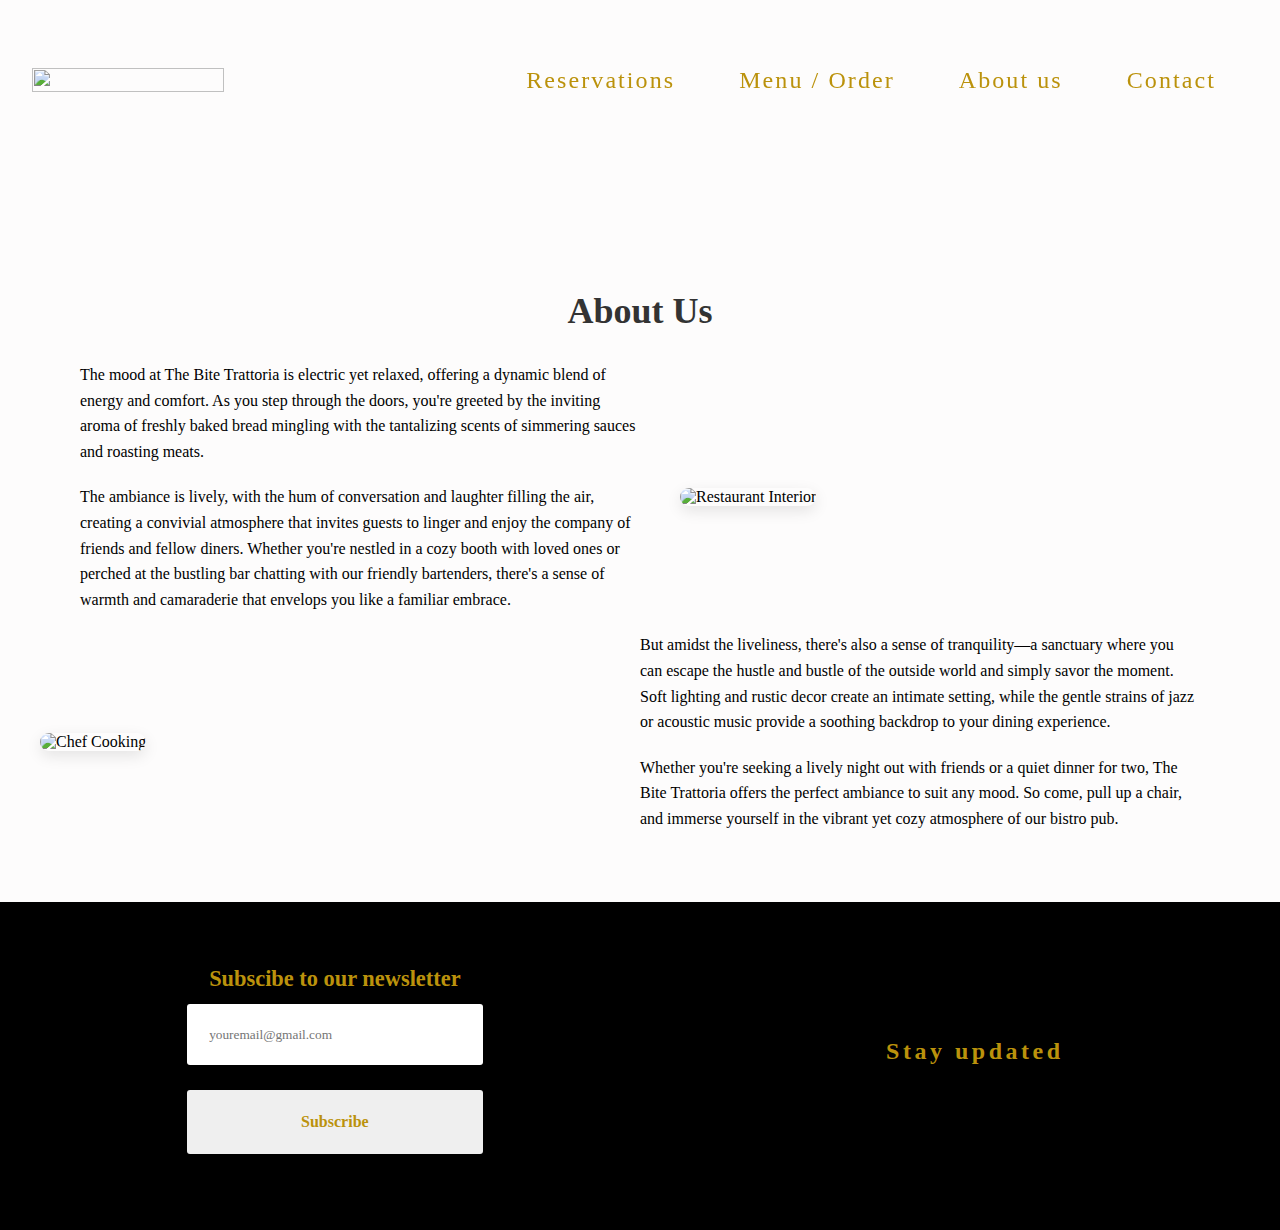
==== aboutus.html @ 4df4683d "Add files via upload" ====
<!DOCTYPE html>
<html lang="en">
<head>
    <meta charset="UTF-8">
    <meta name="viewport" content="width=device-width, initial-scale=1.0">
    <title>Bistro</title>
    <link rel="stylesheet" href="styles-about.css">
    <script src="script.js" defer></script>
    <script src="https://kit.fontawesome.com/8d4c47a3aa.js" crossorigin="anonymous"></script>


    <style>
        @import url('https://fonts.googleapis.com/css2?family=Italiana&display=swap');
        </style>

</head>
<body>
    <section class="fent" id="test">
        <header class="header" id="header">
            <figure>
                <a href="index.html"><img src="imgs/logo3.png" alt=""></a>
            </figure>
    
            <nav>
                <ul class="menu">
                    <li><a href="reserv.html">Reservations</a></li>
                    <li id="myDIV"><a href="contact.html" class="aaaa">Menu / Order</a></li>
                    <li><a href="aboutus.html">About us</a></li>
                    <li><a href="contact.html">Contact</a></li>
                </ul>
                <div id="aboutMenu" class="hidden">
                    <ul class="about-menu">
                        <!-- <li><a href="#">All Menu</a></li> -->
                        <li><a href="menu.html#MainD">Dishes</a></li>
                        <li><a href="menu.html#desert">Desserts</a></li>
                        <li><a href="menu.html#drinks">Drinks</a></li>
                    </ul>
            </nav>
        </header>
    </section>
    

     <div class="ek"></div>

     <div class="about-section">
        <div class="container">
            <h2 class="section-title">About Us</h2>
            <div class="about-content">
                <div class="about-text">
                    <p>The mood at The Bite Trattoria is electric yet relaxed, offering a dynamic blend of energy and comfort. As you step through the doors, you're greeted by the inviting aroma of freshly baked bread mingling with the tantalizing scents of simmering sauces and roasting meats.</p>
                    <p>The ambiance is lively, with the hum of conversation and laughter filling the air, creating a convivial atmosphere that invites guests to linger and enjoy the company of friends and fellow diners. Whether you're nestled in a cozy booth with loved ones or perched at the bustling bar chatting with our friendly bartenders, there's a sense of warmth and camaraderie that envelops you like a familiar embrace.</p>
                </div>
                <div class="about-image">
                    <img src="imgs/about.jpg" alt="Restaurant Interior">
                </div>
            </div>
            <div class="about-content about-content-reverse">
                <div class="about-image">
                    <img src="imgs/about2.jpg" alt="Chef Cooking">
                </div>
                <div class="about-text">
                    <p>But amidst the liveliness, there's also a sense of tranquility—a sanctuary where you can escape the hustle and bustle of the outside world and simply savor the moment. Soft lighting and rustic decor create an intimate setting, while the gentle strains of jazz or acoustic music provide a soothing backdrop to your dining experience.</p>
                    <p>Whether you're seeking a lively night out with friends or a quiet dinner for two, The Bite Trattoria offers the perfect ambiance to suit any mood. So come, pull up a chair, and immerse yourself in the vibrant yet cozy atmosphere of our bistro pub.</p>
                </div>
            </div>
        </div>
    </div>

    <footer>
        <div class="news">
            <h4>Subscibe to our newsletter</h4>
            <form action="">
                <input type="text" placeholder="youremail@gmail.com" name="email">
                <button class="gombi"><h1>Subscribe</h1></button>
            </form>
            
        </div>

        <div class="social">
            <h5>Stay updated</h5>
            <ul>
                <li>
                    <a href="https://www.instagram.com/thebitetrattoria/?fbclid=IwZXh0bgNhZW0CMTAAAR0_sENO3B_04Uhyx_2fyP2yLY4Tr2kUS--3loR49dkC-gNovSqsJOcXa00_aem_ATZwnrabYRyNY04PO0myIThr9ZL8UdQF2aLkdZIVWBOfkhS1e7iXB1hOD7YDaPmlf9K6dFMY2WUqua2AEeSak1Fb" target="_blank"><i class="fa-brands fa-instagram"></i></a>
                </li>
                <li>
                    <a href="https://www.facebook.com/porsche/" target="_blank"><i class="fa-brands fa-facebook-f"></i></a>
                </li>
                <li>
                    <a href="https://twitter.com/TrattoriaBite" target="_blank"><i class="fa-brands fa-x-twitter"></i></a>
                </li>
            </ul>
        </div>
    </footer>
 
</body>
</html>
---- styles-about.css ----
* {
    margin: 0;
    padding: 0;
    font-family: "Lora", serif;
    font-optical-sizing: auto;
    font-style: normal;
}

body{
    background-color: #fdfcfc;
}


section .fent {
    width: 100%;
}
.fent{
    position: fixed;
    width: 100%;
    z-index: 1;
}

header {
    display: flex;
    flex-direction: row;
    justify-content: space-between;
    align-items: center;
    background: transparent;
    height: 10rem;
    width: 100%;
    transition: all 0.8s;
}

.gheader-scrolled{
    background: rgba(0,0,0, 70%) 
    
}

/* .header-scrolled-back{
    animation: fadeOut 1s;
    
} */

@keyframes fadeIn {
  0% { opacity: 0; }
  100% { opacity: 0; }
}
@keyframes fadeOut {
  0% { background: rgba(0,0,0, 70%) }
  100% { background: rgba(0,0,0, 0%) }
}
header nav{
    display: flex;
    justify-content: space-between;
    margin-right: 2rem;
    font-size: 150%;
    letter-spacing: 0.13rem;
  
}
header nav ul{
    list-style-type: none;
    display: flex;
    flex-direction: row;
}
header nav ul li{
    padding: 2rem;
}

header nav ul li a{
    text-decoration: none;
    color: rgb(187, 146, 12);
}
header nav ul li a:hover{
    text-decoration: none;
    color: rgb(129, 102, 11);
}
header figure img {
    height: 100%;
    width: 12rem;
    display: flex;
    justify-content: space-around;

    
}

header figure{
    display: flex;
    flex-direction: row;
    padding-left: 2rem;
}

header figure h1{
    color: rgb(187, 146, 12);
    font-size: 3rem;
    font-family: "Italiana", sans-serif;
    margin: auto;
}

footer{
    display: flex;
    flex-direction: row;
    justify-content: space-around;
    align-items: center;
    background: black;
    padding-top: 5%;
    padding-bottom: 5%;
}

.social h5{
    color: rgb(187, 146, 12);
    font-size: 150%;
    letter-spacing: 0.22rem;
    padding-bottom: 15%;
    width: 100%;
    text-align: center;
    justify-content: space-around;
}


footer .news form{
    position: relative;
    display: flex;
    flex-direction: column;
    align-items: center;
    
}

footer .news input{
    width: 100%;
    border: none;
    padding: 9%;
    margin: 5%;
    color:rgb(187, 146, 12);
}

footer .news button{
    width: 118%;
    border: none;
    color:rgb(187, 146, 12);
    color: white;
    padding: 9%;
    margin: 5%;
}

footer .news button:hover{
    width: 120%;
    border: none;
    background-color: rgb(187, 146, 12);
    color: white;
    padding: 9%;
    margin: 5%;
}

footer .news .gombi h1{
    color: rgb(187, 146, 12);
    font-size: 1rem;
}

footer .news .gombi:hover h1{
    color: white;
}

footer .social{
    text-align: center;

}
footer .social ul{
    list-style-type: none;
    display: flex;
    justify-content: space-between;

    
}
footer .social ul li{
    text-align: center;
    padding: 0rem 2rem;
}

i{
    font-size: 250%;
    text-align: center;
}
footer .social ul li a{
    color: rgb(255, 255, 255);
}

footer .social ul li a:hover{
    color: rgb(187, 146, 12);
}
footer .news h4{
    color: rgb(187, 146, 12);
    font-size: 1.4rem;
}

footer .news input, footer .news button{
    border-radius: 3px;
}
/* body */

.sec{
    position: relative;
    justify-content: center;
    display: flex;
    padding: 0;
    margin: 0;
    width: 100%;
}

section .background-img {
    width: 100%;
    overflow: hidden;
    
}
section .background-img .img{
    width: 100%;
    filter: brightness(0.4);
    animation: fadeIn 0s;

}

.ek{
    height: 15rem;
}


/*gp-abt*/

.container {
    max-width: 1200px;
    margin: 0 auto;
    padding: 0 20px;
}

/* About Section */

.container {
    max-width: 1200px;
    margin: 0 auto;
    padding: 0 20px;
}

/* About Section */
.container {
    max-width: 1200px;
    margin: 0 auto;
    padding: 0 20px;
}

/* About Section */
.about-section {
    padding: 50px 0;
}

.section-title {
    text-align: center;
    font-size: 36px;
    margin-bottom: 30px;
    color: #333;
}

.about-content {
    display: flex;
    justify-content: space-between;
    align-items: center;
}

.about-text {
    flex: 1;
    padding-right: 40px;
    padding-left: 40px;
}

.about-text p {
    margin-bottom: 20px;
    line-height: 1.6;
}

.about-image {
    flex: 1;
}

.about-image img {
    width: 100%;
    border-radius: 12px;
    box-shadow: 0 5px 15px rgba(0, 0, 0, 0.1);
}


/* Reverse layout for the second about-content */


@media (max-width: 1024px){
    .fent{
        position: static;
    }
    header figure a img{
        display: block;
        margin: auto;
    }
    header{
        display: block;
        width: auto;
        height: auto;
        background: black;
    }
    header figure {
        justify-content: center;
    }

    .gheader-scrolled{
        background: rgba(0,0,0, 100%) 
        
    }
    nav .menu{
        margin-bottom: 2rem;
        display: block;
        width: 100%;
        text-align: center;
        justify-content: center;
    }
    header nav{
        font-size: 100%;
        letter-spacing: 0.13rem;
        margin-right: 0rem;
        margin-top: 1rem;
    }
    header nav ul li {
        padding: .5rem;
        text-align: center;
    }
    footer{
        display: flex;
        flex-direction: column;

    }

    footer .news{
        padding-bottom: 5rem;
        padding-top: 2rem;
    }
    footer .social{
        padding-bottom: 2rem;
    }
    

    /*gp-abt*/

    .about-content {
        flex-direction: column;
        text-align: center;
    }

    .about-text {
        padding-right: 0;
    }

    .about-image {
        margin-top: 30px;
    }
}

/* Zoli CSS */

/* A menüt alapvetően rejtjük */


.hidden {
    display: none;
    padding: 0px, 0px;
    transition: all 0.8s
}  

/* About menü stílusai */
.about-menu {
    list-style-type: none;
    color:  rgb(187, 146, 12);
    background: rgb(0, 0, 0,70%) ;
    display: flex;
    flex-direction: column;
    text-align: center;
    justify-content: center; /* Fő tengelyen való középre igazítás */
    align-items: center; /* Átlós tengelyen való középre igazítás */
    position: absolute;
    transition: all 0.8s
}
.about-menu li a {
    text-decoration: none;
    color: rgb(187, 146, 12);
}
.about-menu li{
    text-decoration: none;
    color: rgb(187, 146, 12);
    padding: 13px;
}

.about-menu li a:hover {
    color: rgb(129, 102, 11);
    padding: 0px, 0px;
}
.menu{
    position: relative;
}
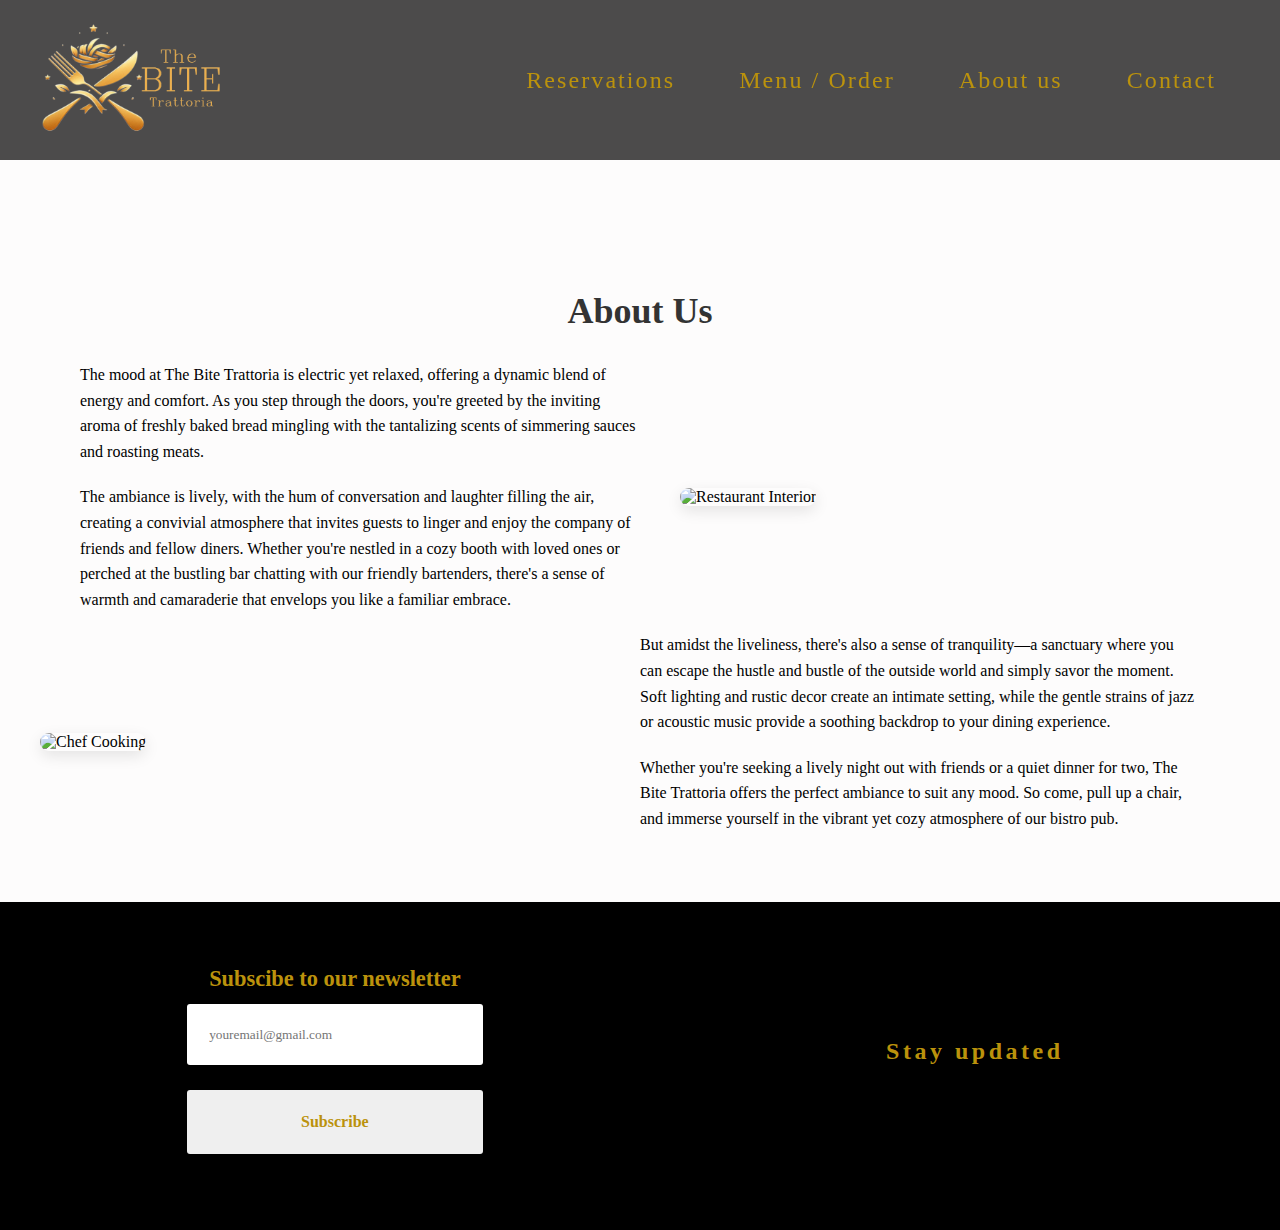
==== commit eb152249: "Add files via upload" ====
--- a/aboutus.html
+++ b/aboutus.html
@@ -25,7 +25,7 @@
             <nav>
                 <ul class="menu">
                     <li><a href="reserv.html">Reservations</a></li>
-                    <li id="myDIV"><a href="contact.html" class="aaaa">Menu / Order</a></li>
+                    <li id="myDIV"><a href="menu.html" class="aaaa">Menu / Order</a></li>
                     <li><a href="aboutus.html">About us</a></li>
                     <li><a href="contact.html">Contact</a></li>
                 </ul>
--- a/styles-about.css
+++ b/styles-about.css
@@ -29,6 +29,7 @@
     height: 10rem;
     width: 100%;
     transition: all 0.8s;
+    background: rgba(0,0,0, 70%) ;
 }
 
 .gheader-scrolled{
@@ -381,7 +382,8 @@
     justify-content: center; /* Fő tengelyen való középre igazítás */
     align-items: center; /* Átlós tengelyen való középre igazítás */
     position: absolute;
-    transition: all 0.8s
+    transition: all 0.8s;
+    width: 100%;
 }
 .about-menu li a {
     text-decoration: none;
